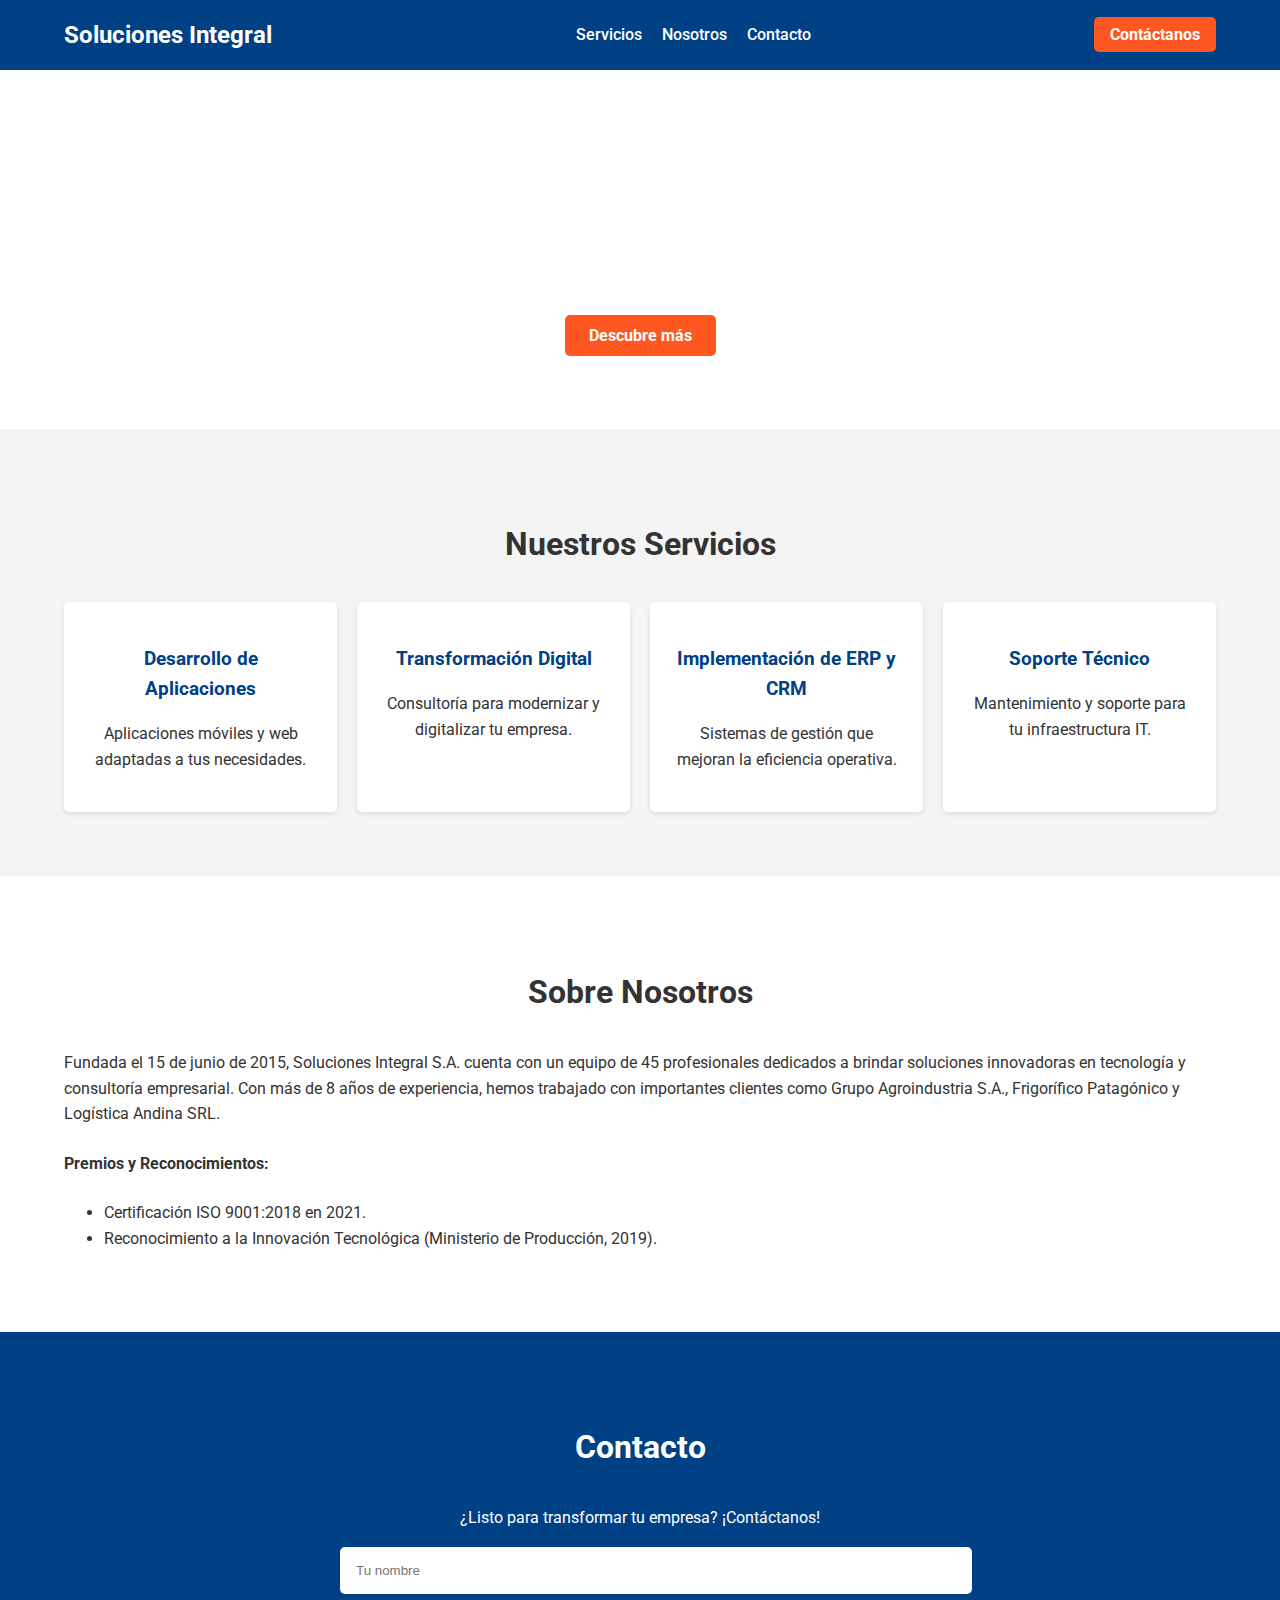
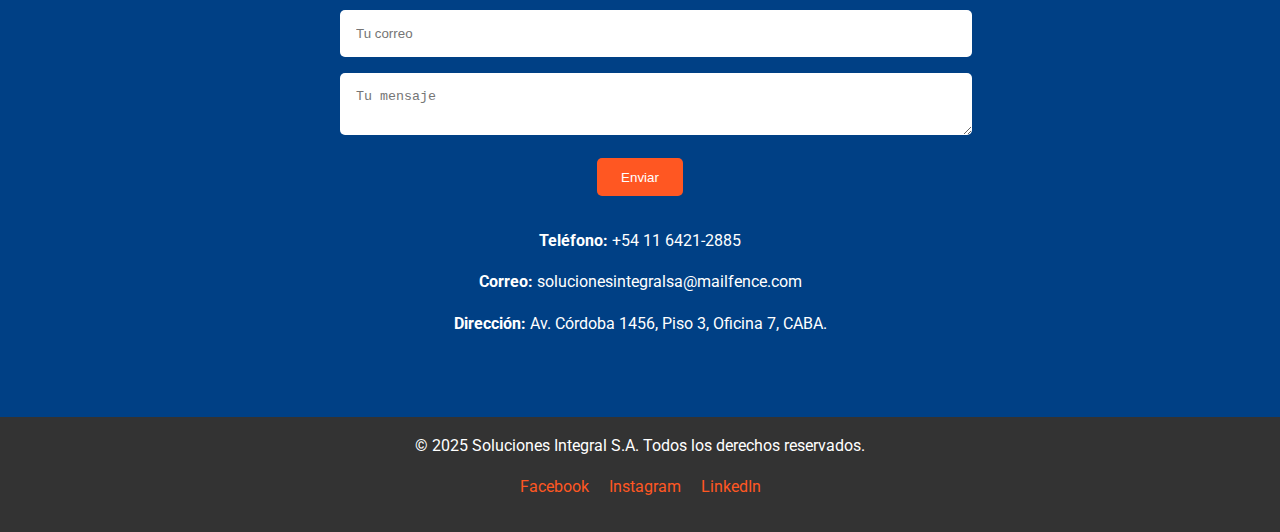
==== index.html @ 4e950547 "Update and rename solucionesintegralhtml.html to index.html" ====
<!DOCTYPE html>
<html lang="es">
<head>
    <meta charset="UTF-8">
    <meta name="viewport" content="width=device-width, initial-scale=1.0">
    <title>Soluciones Integral S.A.</title>
    <link rel="stylesheet" href="styles.css">
    <link href="https://fonts.googleapis.com/css2?family=Roboto:wght@400;700&display=swap" rel="stylesheet">
</head>
<body>
    <header>
        <div class="container">
            <div class="logo">Soluciones Integral</div>
            <nav>
                <ul>
                    <li><a href="#services">Servicios</a></li>
                    <li><a href="#about">Nosotros</a></li>
                    <li><a href="#contact">Contacto</a></li>
                </ul>
            </nav>
            <div class="cta">
                <a href="#contact" class="button">Contáctanos</a>
            </div>
        </div>
    </header>

    <section id="hero">
        <div class="container">
            <h1>Soluciones Tecnológicas para PYMEs</h1>
            <p>En Soluciones Integral S.A. optimizamos procesos y mejoramos la productividad de tu empresa.</p>
            <a href="#services" class="button">Descubre más</a>
        </div>
    </section>

    <section id="services">
        <div class="container">
            <h2>Nuestros Servicios</h2>
            <div class="service-list">
                <div class="service-item">
                    <h3>Desarrollo de Aplicaciones</h3>
                    <p>Aplicaciones móviles y web adaptadas a tus necesidades.</p>
                </div>
                <div class="service-item">
                    <h3>Transformación Digital</h3>
                    <p>Consultoría para modernizar y digitalizar tu empresa.</p>
                </div>
                <div class="service-item">
                    <h3>Implementación de ERP y CRM</h3>
                    <p>Sistemas de gestión que mejoran la eficiencia operativa.</p>
                </div>
                <div class="service-item">
                    <h3>Soporte Técnico</h3>
                    <p>Mantenimiento y soporte para tu infraestructura IT.</p>
                </div>
            </div>
        </div>
    </section>

    <section id="about">
        <div class="container">
            <h2>Sobre Nosotros</h2>
            <p>Fundada el 15 de junio de 2015, Soluciones Integral S.A. cuenta con un equipo de 45 profesionales dedicados a brindar soluciones innovadoras en tecnología y consultoría empresarial. Con más de 8 años de experiencia, hemos trabajado con importantes clientes como Grupo Agroindustria S.A., Frigorífico Patagónico y Logística Andina SRL.</p>
            <p><strong>Premios y Reconocimientos:</strong></p>
            <ul>
                <li>Certificación ISO 9001:2018 en 2021.</li>
                <li>Reconocimiento a la Innovación Tecnológica (Ministerio de Producción, 2019).</li>
            </ul>
        </div>
    </section>

    <section id="contact">
        <div class="container">
            <h2>Contacto</h2>
            <p>¿Listo para transformar tu empresa? ¡Contáctanos!</p>
            <form>
                <input type="text" name="name" placeholder="Tu nombre" required>
                <input type="email" name="email" placeholder="Tu correo" required>
                <textarea name="message" placeholder="Tu mensaje" required></textarea>
                <button type="submit" class="button">Enviar</button>
            </form>
            <p><strong>Teléfono:</strong> +54 11 6421-2885</p>
            <p><strong>Correo:</strong> solucionesintegralsa@mailfence.com</p>
            <p><strong>Dirección:</strong> Av. Córdoba 1456, Piso 3, Oficina 7, CABA.</p>
        </div>
    </section>

    <footer>
        <div class="container">
            <p>&copy; 2025 Soluciones Integral S.A. Todos los derechos reservados.</p>
            <ul class="socials">
                <li><a href="#">Facebook</a></li>
                <li><a href="#">Instagram</a></li>
                <li><a href="#">LinkedIn</a></li>
            </ul>
        </div>
    </footer>
</body>
</html>
---- styles.css ----
/* General Styles */
body {
    font-family: 'Roboto', sans-serif;
    margin: 0;
    padding: 0;
    line-height: 1.6;
    color: #333;
}

.container {
    width: 90%;
    max-width: 1200px;
    margin: 0 auto;
}

/* Header Styles */
header {
    background: #004085;
    color: #fff;
    padding: 1rem 0;
}

header .container {
    display: flex;
    justify-content: space-between;
    align-items: center;
}

header .logo {
    font-size: 1.5rem;
    font-weight: bold;
}

header nav ul {
    list-style: none;
    display: flex;
    margin: 0;
    padding: 0;
}

header nav ul li {
    margin-left: 20px;
}

header nav ul li a {
    color: #fff;
    text-decoration: none;
    font-weight: 500;
}

header .cta .button {
    background: #ff5722;
    color: #fff;
    text-decoration: none;
    padding: 0.5rem 1rem;
    border-radius: 5px;
    font-weight: bold;
}

/* Hero Section */
#hero {
    background: url('https://via.placeholder.com/1500x500') no-repeat center center/cover;
    color: #fff;
    text-align: center;
    padding: 5rem 0;
}

#hero h1 {
    font-size: 2.5rem;
    margin-bottom: 1rem;
}

#hero p {
    font-size: 1.2rem;
    margin-bottom: 2rem;
}

#hero .button {
    background: #ff5722;
    color: #fff;
    text-decoration: none;
    padding: 0.7rem 1.5rem;
    border-radius: 5px;
    font-weight: bold;
}

/* Services Section */
#services {
    background: #f4f4f4;
    padding: 4rem 0;
    text-align: center;
}

#services h2 {
    font-size: 2rem;
    margin-bottom: 2rem;
}

.service-list {
    display: grid;
    grid-template-columns: repeat(auto-fit, minmax(250px, 1fr));
    gap: 20px;
}

.service-item {
    background: #fff;
    padding: 1.5rem;
    border-radius: 5px;
    box-shadow: 0 2px 5px rgba(0, 0, 0, 0.1);
}

.service-item h3 {
    color: #004085;
    margin-bottom: 1rem;
}

/* About Section */
#about {
    padding: 4rem 0;
}

#about h2 {
    text-align: center;
    font-size: 2rem;
    margin-bottom: 2rem;
}

#about p {
    margin-bottom: 1.5rem;
}

/* Contact Section */
#contact {
    background: #004085;
    color: #fff;
    padding: 4rem 0;
    text-align: center;
}

#contact h2 {
    font-size: 2rem;
    margin-bottom: 2rem;
}

#contact form {
    max-width: 600px;
    margin: 0 auto 2rem;
}

#contact form input,
#contact form textarea {
    width: 100%;
    padding: 1rem;
    margin-bottom: 1rem;
    border: none;
    border-radius: 5px;
}

#contact form button {
    background: #ff5722;
    color: #fff;
    border: none;
    padding: 0.7rem 1.5rem;
    border-radius: 5px;
    cursor: pointer;
}

/* Footer */
footer {
    background: #333;
    color: #fff;
    text-align: center;
    padding: 1rem 0;
}

footer p {
    margin: 0;
}

footer .socials {
    list-style: none;
    padding: 0;
    display: flex;
    justify-content: center;
    margin-top: 1rem;
}

footer .socials li {
    margin: 0 10px;
}

footer .socials li a {
    color: #ff5722;
    text-decoration: none;
}
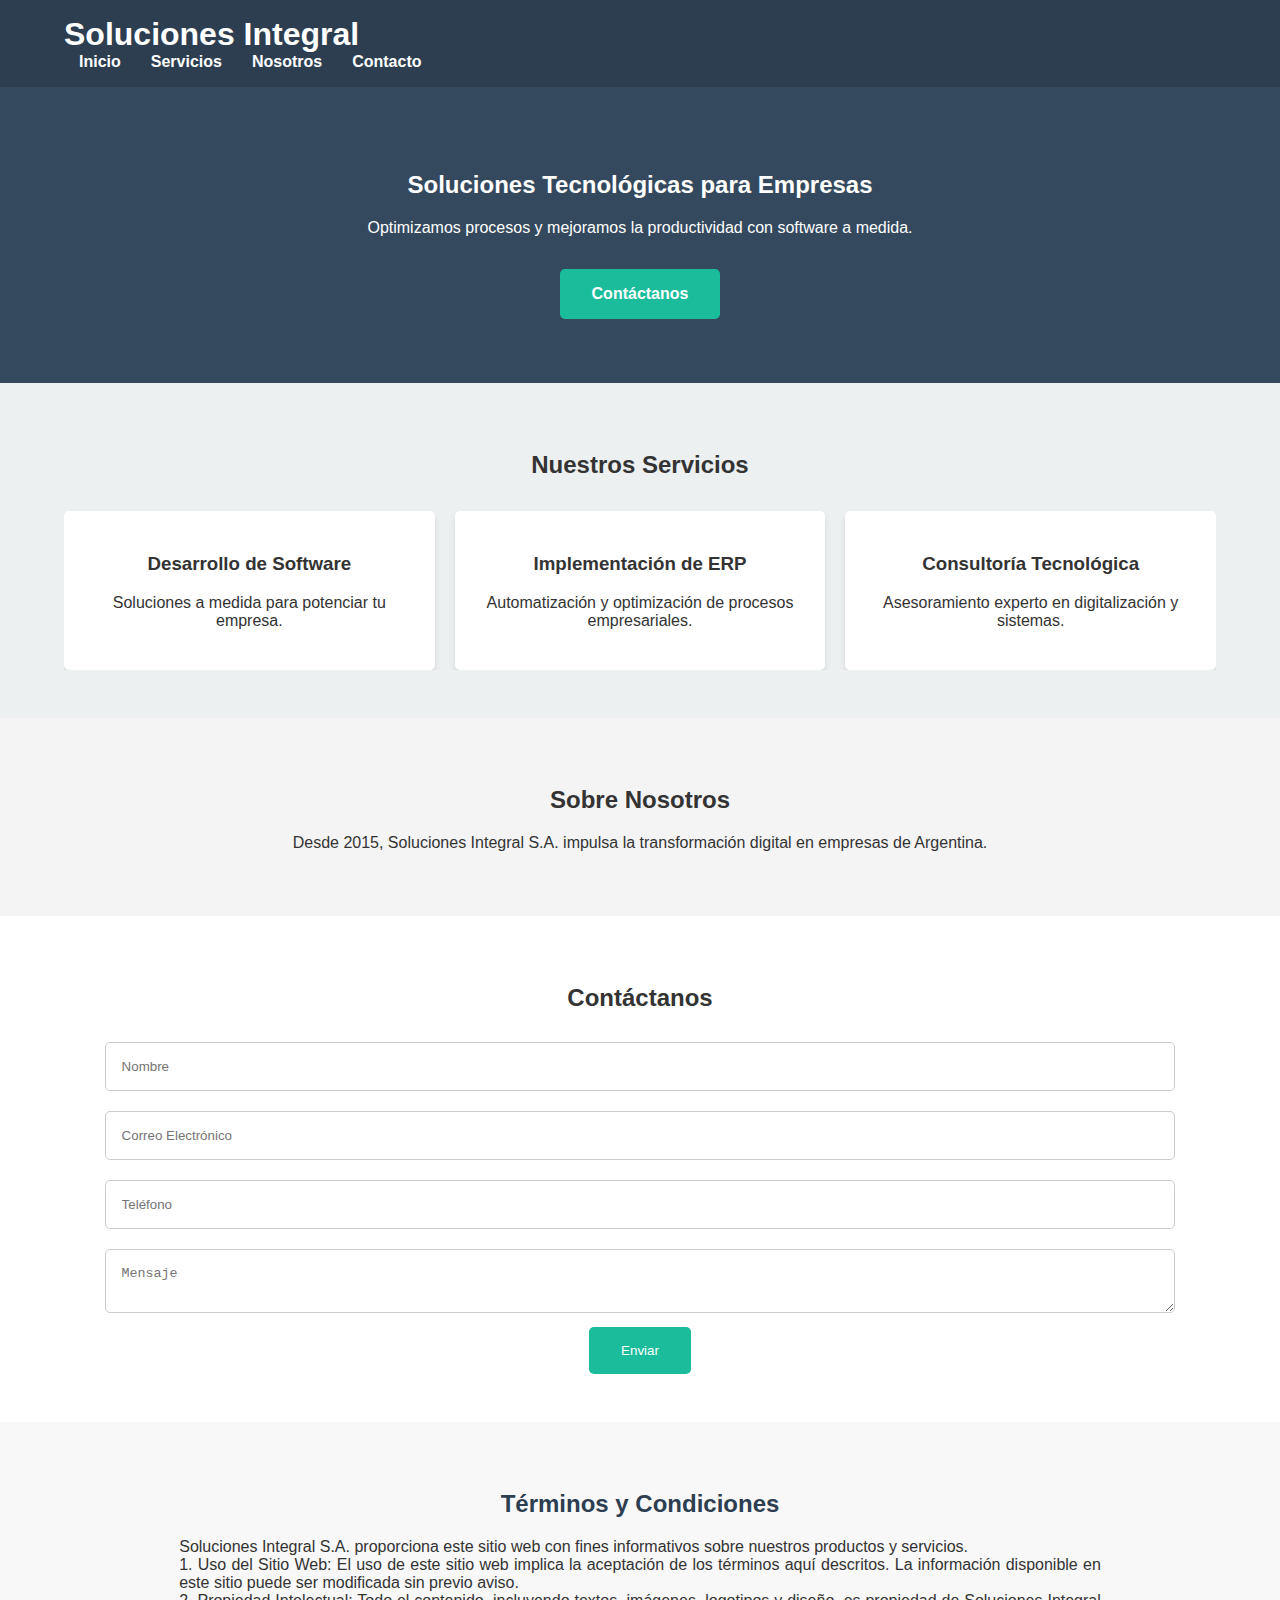
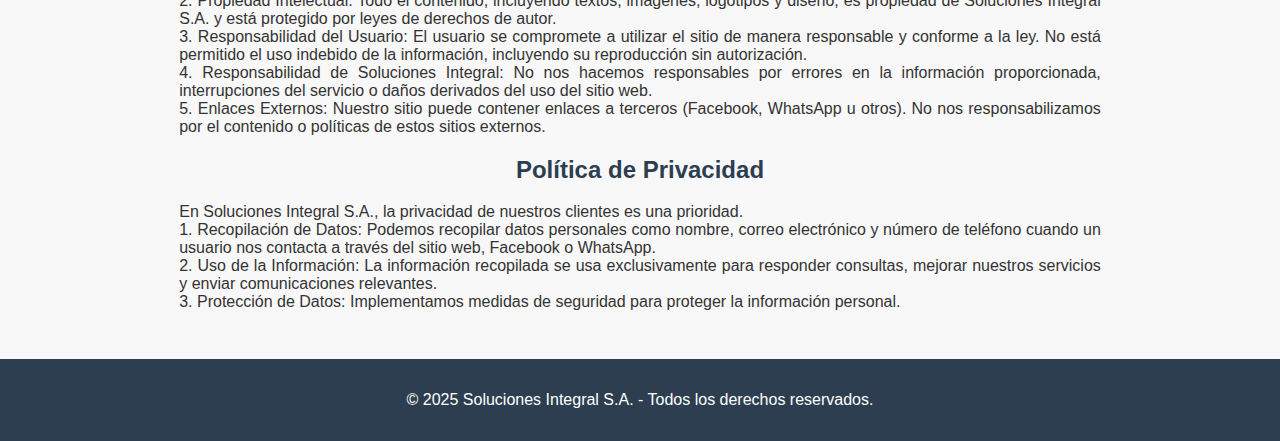
==== commit 54995581: "Rename index to index.html" ====
--- a/index.html
+++ b/index.html
@@ -1,98 +1,233 @@
-<!DOCTYPE html>
-<html lang="es">
-<head>
-    <meta charset="UTF-8">
-    <meta name="viewport" content="width=device-width, initial-scale=1.0">
-    <title>Soluciones Integral S.A.</title>
-    <link rel="stylesheet" href="styles.css">
-    <link href="https://fonts.googleapis.com/css2?family=Roboto:wght@400;700&display=swap" rel="stylesheet">
-</head>
-<body>
-    <header>
-        <div class="container">
-            <div class="logo">Soluciones Integral</div>
-            <nav>
-                <ul>
-                    <li><a href="#services">Servicios</a></li>
-                    <li><a href="#about">Nosotros</a></li>
-                    <li><a href="#contact">Contacto</a></li>
-                </ul>
-            </nav>
-            <div class="cta">
-                <a href="#contact" class="button">Contáctanos</a>
-            </div>
-        </div>
-    </header>
-
-    <section id="hero">
-        <div class="container">
-            <h1>Soluciones Tecnológicas para PYMEs</h1>
-            <p>En Soluciones Integral S.A. optimizamos procesos y mejoramos la productividad de tu empresa.</p>
-            <a href="#services" class="button">Descubre más</a>
-        </div>
-    </section>
-
-    <section id="services">
-        <div class="container">
-            <h2>Nuestros Servicios</h2>
-            <div class="service-list">
-                <div class="service-item">
-                    <h3>Desarrollo de Aplicaciones</h3>
-                    <p>Aplicaciones móviles y web adaptadas a tus necesidades.</p>
-                </div>
-                <div class="service-item">
-                    <h3>Transformación Digital</h3>
-                    <p>Consultoría para modernizar y digitalizar tu empresa.</p>
-                </div>
-                <div class="service-item">
-                    <h3>Implementación de ERP y CRM</h3>
-                    <p>Sistemas de gestión que mejoran la eficiencia operativa.</p>
-                </div>
-                <div class="service-item">
-                    <h3>Soporte Técnico</h3>
-                    <p>Mantenimiento y soporte para tu infraestructura IT.</p>
-                </div>
-            </div>
-        </div>
-    </section>
-
-    <section id="about">
-        <div class="container">
-            <h2>Sobre Nosotros</h2>
-            <p>Fundada el 15 de junio de 2015, Soluciones Integral S.A. cuenta con un equipo de 45 profesionales dedicados a brindar soluciones innovadoras en tecnología y consultoría empresarial. Con más de 8 años de experiencia, hemos trabajado con importantes clientes como Grupo Agroindustria S.A., Frigorífico Patagónico y Logística Andina SRL.</p>
-            <p><strong>Premios y Reconocimientos:</strong></p>
-            <ul>
-                <li>Certificación ISO 9001:2018 en 2021.</li>
-                <li>Reconocimiento a la Innovación Tecnológica (Ministerio de Producción, 2019).</li>
-            </ul>
-        </div>
-    </section>
-
-    <section id="contact">
-        <div class="container">
-            <h2>Contacto</h2>
-            <p>¿Listo para transformar tu empresa? ¡Contáctanos!</p>
-            <form>
-                <input type="text" name="name" placeholder="Tu nombre" required>
-                <input type="email" name="email" placeholder="Tu correo" required>
-                <textarea name="message" placeholder="Tu mensaje" required></textarea>
-                <button type="submit" class="button">Enviar</button>
-            </form>
-            <p><strong>Teléfono:</strong> +54 11 6421-2885</p>
-            <p><strong>Correo:</strong> solucionesintegralsa@mailfence.com</p>
-            <p><strong>Dirección:</strong> Av. Córdoba 1456, Piso 3, Oficina 7, CABA.</p>
-        </div>
-    </section>
-
-    <footer>
-        <div class="container">
-            <p>&copy; 2025 Soluciones Integral S.A. Todos los derechos reservados.</p>
-            <ul class="socials">
-                <li><a href="#">Facebook</a></li>
-                <li><a href="#">Instagram</a></li>
-                <li><a href="#">LinkedIn</a></li>
-            </ul>
-        </div>
-    </footer>
-</body>
-</html>
+
+<!DOCTYPE html>
+<html lang="es">
+<head>
+    <meta charset="UTF-8">
+    <meta name="viewport" content="width=device-width, initial-scale=1.0">
+    <title>Soluciones Integral S.A.</title>
+    <style>
+        body {
+            font-family: 'Arial', sans-serif;
+            margin: 0;
+            padding: 0;
+            color: #333;
+        }
+
+        .container {
+            width: 90%;
+            margin: auto;
+            overflow: hidden;
+        }
+
+        .header {
+            background: #2C3E50;
+            color: #fff;
+            padding: 1rem 0;
+            display: flex;
+            justify-content: space-between;
+            align-items: center;
+        }
+
+        .header .logo h1 {
+            margin: 0;
+        }
+
+        .nav ul {
+            list-style: none;
+            padding: 0;
+            margin: 0;
+            display: flex;
+        }
+
+        .nav ul li {
+            margin: 0 15px;
+        }
+
+        .nav ul li a {
+            color: #fff;
+            text-decoration: none;
+            font-weight: bold;
+        }
+
+        .hero {
+            background: #34495E;
+            color: #fff;
+            text-align: center;
+            padding: 4rem 0;
+        }
+
+        .hero .btn {
+            background: #1ABC9C;
+            color: #fff;
+            padding: 1rem 2rem;
+            text-decoration: none;
+            border-radius: 5px;
+            font-weight: bold;
+            margin-top: 1rem;
+            display: inline-block;
+        }
+
+        .servicios {
+            background: #ECF0F1;
+            padding: 3rem 0;
+            text-align: center;
+        }
+
+        .servicios-grid {
+            display: flex;
+            justify-content: center;
+            gap: 20px;
+            margin-top: 2rem;
+        }
+
+        .servicio-item {
+            background: #fff;
+            padding: 1.5rem;
+            border-radius: 5px;
+            box-shadow: 0 4px 6px rgba(0, 0, 0, 0.1);
+            width: 30%;
+        }
+
+        .nosotros {
+            background: #f4f4f4;
+            padding: 3rem 0;
+            text-align: center;
+        }
+
+        .contacto {
+            background: #fff;
+            padding: 3rem 0;
+            text-align: center;
+        }
+
+        .contacto form input, .contacto form textarea {
+            width: 90%;
+            margin: 10px 0;
+            padding: 1rem;
+            border: 1px solid #ccc;
+            border-radius: 5px;
+        }
+
+        .contacto form button {
+            background: #1ABC9C;
+            color: #fff;
+            padding: 1rem 2rem;
+            border: none;
+            border-radius: 5px;
+            cursor: pointer;
+        }
+
+        .terms {
+            background: #f8f8f8;
+            padding: 3rem 0;
+            text-align: center;
+        }
+
+        .terms h2 {
+            color: #2C3E50;
+        }
+
+        .terms p {
+            width: 80%;
+            margin: auto;
+            text-align: justify;
+        }
+
+        footer {
+            background: #2C3E50;
+            color: #fff;
+            text-align: center;
+            padding: 1rem 0;
+        }
+    </style>
+</head>
+<body>
+    <header class="header">
+        <div class="container">
+            <div class="logo">
+                <h1>Soluciones Integral</h1>
+            </div>
+            <nav class="nav">
+                <ul>
+                    <li><a href="#inicio">Inicio</a></li>
+                    <li><a href="#servicios">Servicios</a></li>
+                    <li><a href="#nosotros">Nosotros</a></li>
+                    <li><a href="#contacto">Contacto</a></li>
+                </ul>
+            </nav>
+        </div>
+    </header>
+
+    <section id="inicio" class="hero">
+        <div class="container">
+            <h2>Soluciones Tecnológicas para Empresas</h2>
+            <p>Optimizamos procesos y mejoramos la productividad con software a medida.</p>
+            <a href="#contacto" class="btn">Contáctanos</a>
+        </div>
+    </section>
+
+    <section id="servicios" class="servicios">
+        <div class="container">
+            <h2>Nuestros Servicios</h2>
+            <div class="servicios-grid">
+                <div class="servicio-item">
+                    <h3>Desarrollo de Software</h3>
+                    <p>Soluciones a medida para potenciar tu empresa.</p>
+                </div>
+                <div class="servicio-item">
+                    <h3>Implementación de ERP</h3>
+                    <p>Automatización y optimización de procesos empresariales.</p>
+                </div>
+                <div class="servicio-item">
+                    <h3>Consultoría Tecnológica</h3>
+                    <p>Asesoramiento experto en digitalización y sistemas.</p>
+                </div>
+            </div>
+        </div>
+    </section>
+
+    <section id="nosotros" class="nosotros">
+        <div class="container">
+            <h2>Sobre Nosotros</h2>
+            <p>Desde 2015, Soluciones Integral S.A. impulsa la transformación digital en empresas de Argentina.</p>
+        </div>
+    </section>
+
+    <section id="contacto" class="contacto">
+        <div class="container">
+            <h2>Contáctanos</h2>
+            <form>
+                <input type="text" placeholder="Nombre" required>
+                <input type="email" placeholder="Correo Electrónico" required>
+                <input type="text" placeholder="Teléfono" required>
+                <textarea placeholder="Mensaje" required></textarea>
+                <button type="submit">Enviar</button>
+            </form>
+        </div>
+    </section>
+
+    <section class="terms">
+        <div class="container">
+            <h2>Términos y Condiciones</h2>
+            <p>Soluciones Integral S.A. proporciona este sitio web con fines informativos sobre nuestros productos y servicios.</p>
+            <p>1. Uso del Sitio Web: El uso de este sitio web implica la aceptación de los términos aquí descritos. La información disponible en este sitio puede ser modificada sin previo aviso.</p>
+            <p>2. Propiedad Intelectual: Todo el contenido, incluyendo textos, imágenes, logotipos y diseño, es propiedad de Soluciones Integral S.A. y está protegido por leyes de derechos de autor.</p>
+            <p>3. Responsabilidad del Usuario: El usuario se compromete a utilizar el sitio de manera responsable y conforme a la ley. No está permitido el uso indebido de la información, incluyendo su reproducción sin autorización.</p>
+            <p>4. Responsabilidad de Soluciones Integral: No nos hacemos responsables por errores en la información proporcionada, interrupciones del servicio o daños derivados del uso del sitio web.</p>
+            <p>5. Enlaces Externos: Nuestro sitio puede contener enlaces a terceros (Facebook, WhatsApp u otros). No nos responsabilizamos por el contenido o políticas de estos sitios externos.</p>
+
+            <h2>Política de Privacidad</h2>
+            <p>En Soluciones Integral S.A., la privacidad de nuestros clientes es una prioridad.</p>
+            <p>1. Recopilación de Datos: Podemos recopilar datos personales como nombre, correo electrónico y número de teléfono cuando un usuario nos contacta a través del sitio web, Facebook o WhatsApp.</p>
+            <p>2. Uso de la Información: La información recopilada se usa exclusivamente para responder consultas, mejorar nuestros servicios y enviar comunicaciones relevantes.</p>
+            <p>3. Protección de Datos: Implementamos medidas de seguridad para proteger la información personal.</p>
+        </div>
+    </section>
+
+    <footer class="footer">
+        <div class="container">
+            <p>&copy; 2025 Soluciones Integral S.A. - Todos los derechos reservados.</p>
+        </div>
+    </footer>
+</body>
+</html>
